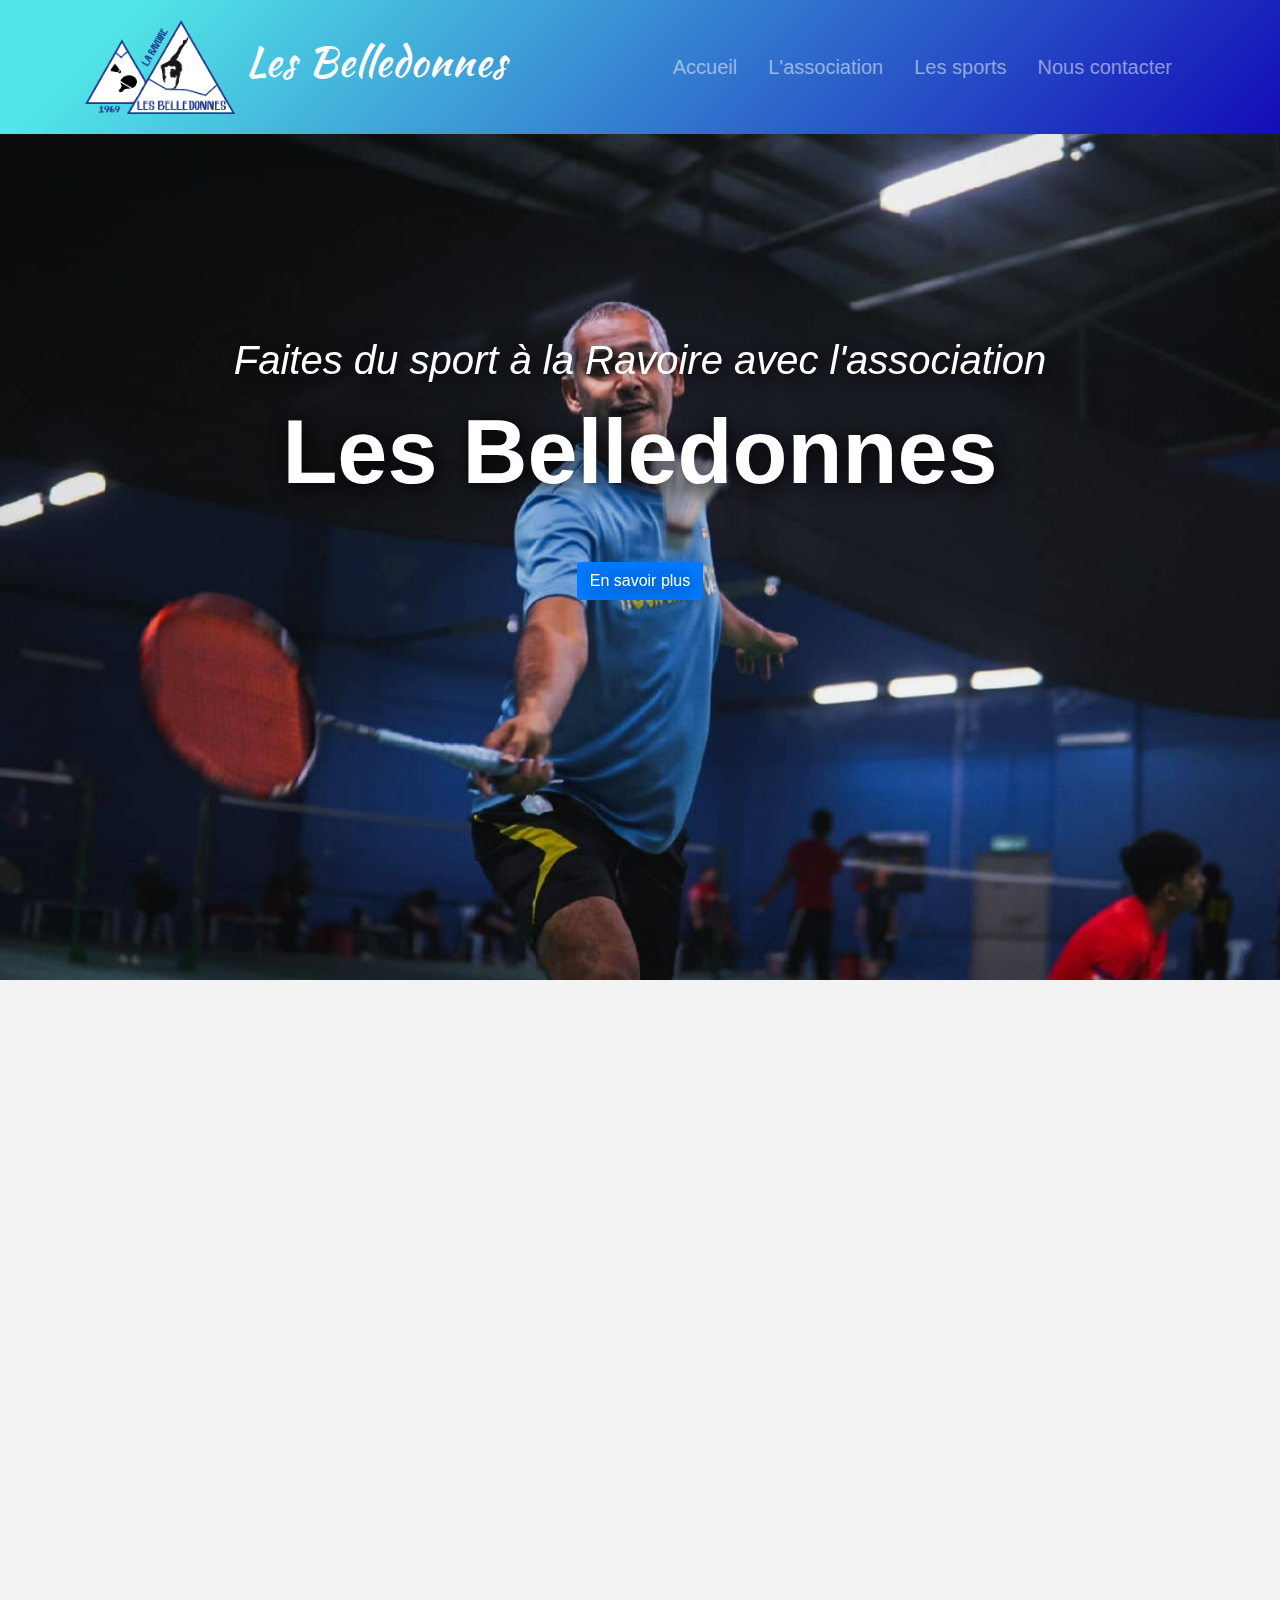
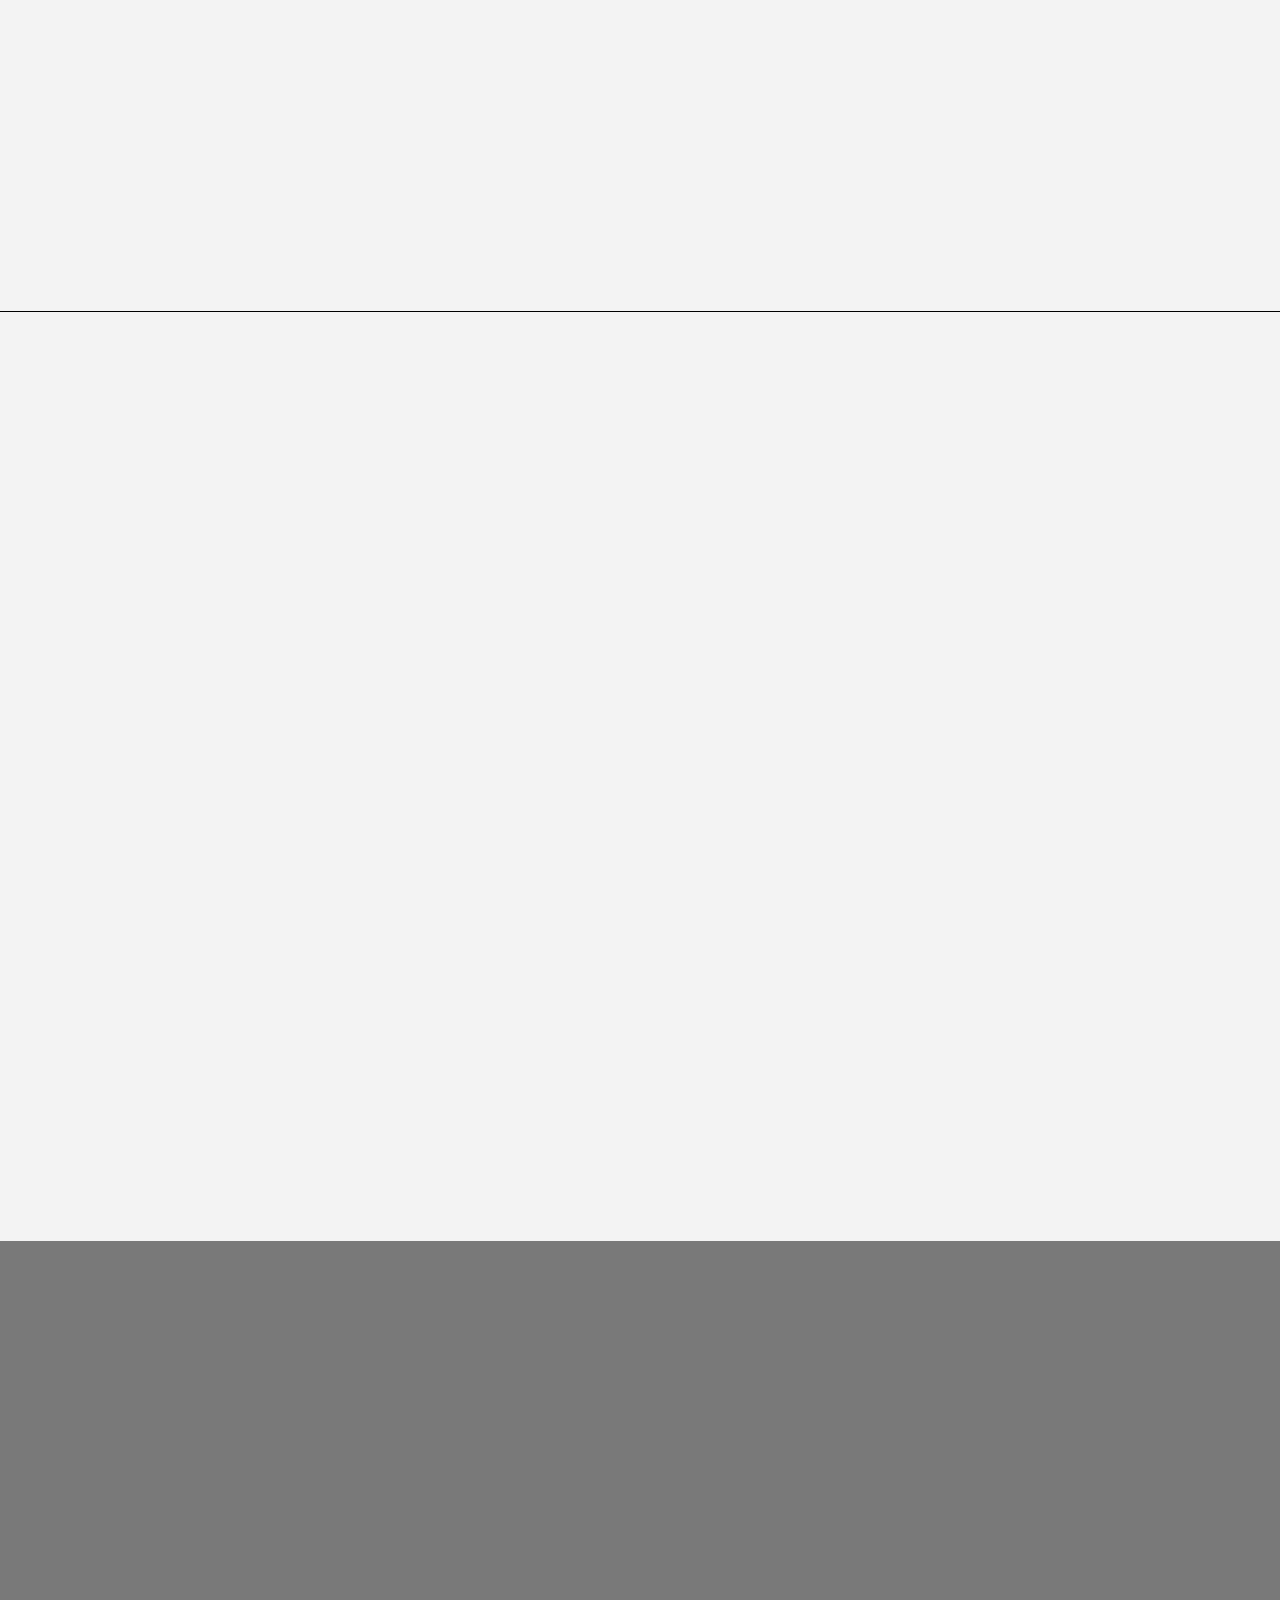
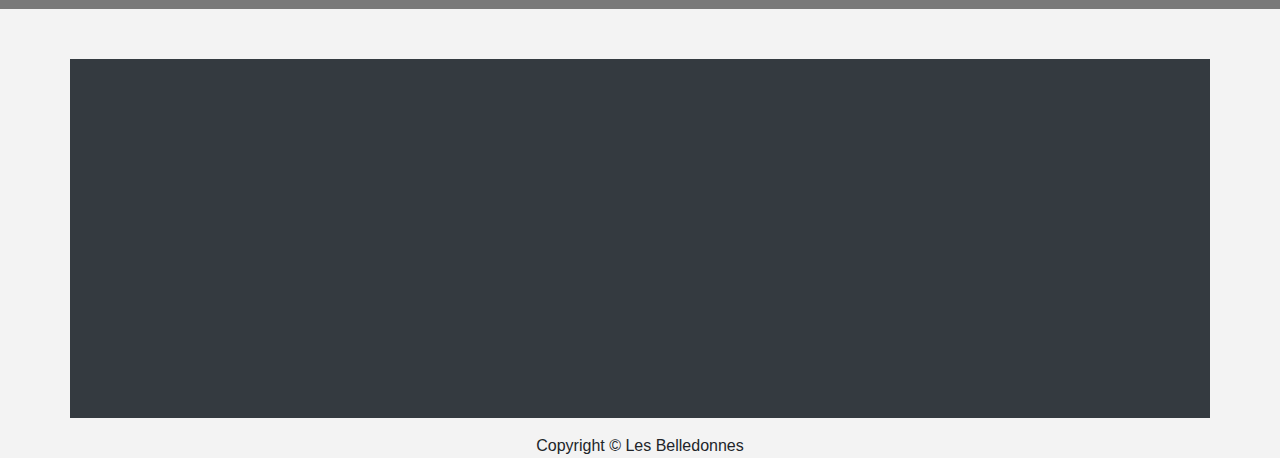
==== index.html @ 60be70e9 "fix youtube js" ====
<!DOCTYPE html>
<html lang="en">

<head>
    <meta charset="UTF-8">
    <meta name="viewport" content="width=device-width, initial-scale=1.0">
    <title>Association "Les Belledonnes"</title>
    <!-- fontawesome css -->
    <!-- <link rel="stylesheet" href="https://use.fontawesome.com/releases/v5.15.1/css/all.css"
        integrity="sha384-vp86vTRFVJgpjF9jiIGPEEqYqlDwgyBgEF109VFjmqGmIY/Y4HV4d3Gp2irVfcrp" crossorigin="anonymous"> -->
    <!-- bootstrap css -->
    <!-- <link rel="stylesheet" href="https://bootswatch.com/4/litera/bootstrap.min.css"> -->
    <!-- <link rel="stylesheet" href="https://cdn.jsdelivr.net/npm/bootstrap@4.5.3/dist/css/bootstrap.min.css"
        integrity="sha384-TX8t27EcRE3e/ihU7zmQxVncDAy5uIKz4rEkgIXeMed4M0jlfIDPvg6uqKI2xXr2" crossorigin="anonymous"> -->
    <!-- custom css -->
    <link rel="stylesheet" href="./css/bootstrap.min.purify.css">
    <link rel="stylesheet" href="./css/style-min.css">
    <!-- custom font -->
    <!-- <link rel="preconnect" href="https://fonts.gstatic.com">
    <link href="https://fonts.googleapis.com/css2?family=Montserrat:wght@200&display=swap" rel="stylesheet"> -->
    <link href="https://fonts.googleapis.com/css2?family=Kaushan+Script&display=swap" rel="stylesheet">


</head>

<body>
    <!-- navbar -->
    <nav class="navbar navbar-expand-md navbar-dark fixed-top stroke reveal" id="main-nav">
        <div class="container ">
            <a href="index.html#top" class="navbar-brand" id="logo">
                <img id="img-logo" src="./img/logo.png" alt="">
                Les Belledonnes</a>
            <button class="navbar-toggler" data-toggle="collapse" data-target="#collapsenavbar">
                <span class="navbar-toggler-icon"></span>
            </button>

            <div class="collapse navbar-collapse text-right" id="collapsenavbar">
                <ul class="navbar-nav ml-auto ">
                    <li class="nav-item reveal-1">
                        <a class="nav-link" href="#top">Accueil</a></li>
                    </li>
                    <li class="nav-item reveal-1">
                        <a class="nav-link" href="#section-association">L'association</a></li>
                    </li>
                    <li class="nav-item reveal-1">
                        <a class="nav-link" href="#section-sports">Les sports</a></li>
                    </li>
                    <li class="nav-item reveal-1">
                        <a class="nav-link" href="#section-contact">Nous contacter</a></li>
                    </li>
                </ul>
            </div>
        </div>
    </nav>

    <!-- intro -->
    <header class="text-center">
        <!-- https://stackoverflow.com/questions/23791186/how-to-make-the-text-on-bootstrap-carousel-stay-while-the-images-move -->
        <div class="overlay-carousel">
            <div class="header-intro text-white reveal">
                <div class="header-texte font-italic mx-4 reveal-2">Faites du sport à la Ravoire avec l'association
                </div>
                <h1 class="mt-2 reveal-3">Les Belledonnes</h1>
                <a href="#section-association" class="btn btn-primary mt-5 reveal-4">En savoir plus</a>
            </div>
        </div>
        <!-- https://mdbootstrap.com/docs/jquery/javascript/carousel/ -->
        <div id="carouselExampleIndicators" class="carousel slide carousel-fade lazy-load" data-ride="carousel">
            <div class="carousel-inner">
                <div class="carousel-item active">
                    <img class="imgfill" src="./img/car1.jpg" alt="First slide">
                </div>
                <div class="carousel-item">
                    <img class="imgfill" data-src="./img/car3.jpg" alt="Third slide">
                </div>
                <div class="carousel-item">
                    <img class="imgfill" data-src="./img/car6.jpg" alt="Third slide">
                </div>
                <div class="carousel-item">
                    <img class="imgfill" data-src="./img/car2.jpg" alt="Second slide">
                </div>
                <div class="carousel-item">
                    <img class="imgfill" data-src="./img/car4.jpg" alt="Third slide">
                </div>
                <div class="carousel-item">
                    <img class="imgfill" data-src="./img/car7.jpg" alt="Third slide">
                </div>
                <div class="carousel-item">
                    <img class="imgfill" data-src="./img/car5.jpg" alt="Third slide">
                </div>
            </div>
        </div>
    </header>

    <!-- l'association -->
    <section id="section-association">
        <br>
        <br>
        <div class="container">
            <div class="row reveal">
                <div class="col-md-6 align-self-center mb-4  reveal-1" id="txtLaptop">
                    <h3 class="mb-3">L'association...</h3>
                    <p>L'association "Les Belledonnes" vous permet de pratiquer une activité
                        sportive quelque soit
                        votre niveau et de progresser à votre rythme.
                        <br><br>Crée il y plus de 50 ans, elle regroupe plus de 160 adhérents de tous âges répartis dans
                        3 sports : gymnastique,
                        tennis de table et badminton.
                    </p>

                    <p>Notre but :</p>
                    <ul>
                        <li>Développer l'esprit associatif auprès des jeunes, les intégrer et les former</li>
                        <li>Faire se cotôyer les générations</li>
                        <li>Créer une dynamique au sein de l'association</li>
                    </ul>

                </div>

                <div class="col-md-6 reveal-2">
                    <iframe loading="lazy" width="100%" height="350" src=""
                        data-src="https://www.youtube.com/embed/aPX7HJ9zCd4"
                        frameborder="0"
                        allow="accelerometer; autoplay; clipboard-write; encrypted-media; gyroscope; picture-in-picture"
                        allowfullscreen></iframe>
                </div>
            </div>
            <div class="row v-center mt-4 reveal">
                <div class="col-md-6 reveal-3">
                    <iframe src=""
                        data-src="https://www.google.com/maps/embed?pb=!1m14!1m8!1m3!1d11175.876328024739!2d5.9685051!3d45.5509475!3m2!1i1024!2i768!4f13.1!3m3!1m2!1s0x0%3A0x1008e74a37a80c83!2sLyc%C3%A9e%20du%20Granier!5e0!3m2!1sfr!2sfr!4v1605601425749!5m2!1sfr!2sfr"
                        width="100%" height="350" frameborder="0" style="border:0;" allowfullscreen=""
                        aria-hidden="false" tabindex="0"></iframe>
                </div>
                <div class="col-md-6  mt-4 reveal-4">

                    <p>Rassemblés en un seul et unique lieu, tous les sports se déroulent au lycée
                        du Granier de la Ravoire.</p>

                    <a href="#section-sports" class="btn btn-outline-info">En savoir plus</a>
                </div>
            </div>
        </div>
    </section>

    <!-- les sports -->
    <section id="section-sports">
        <br>
        <br>
        <div class="container  reveal">
            <h2 class="text-center mb-3 reveal-1">Les sports</h2>
            <div class="row">

                <div class="col-md-4 text-center reveal-1">

                    <img class="img-sport" loading="lazy" src="./img/gym.png" alt="gymnastique artistique">
                    <h4 class="my-4">Gymnastique</h4>
                    <p>Accessible de 5 à 18 ans</p>
                    <p>L'association offre la possibilité aux enfants et aux ados de pratiquer la
                        gymnastique féminine aux agrès, en loisirs ou en compétition.
                    </p>
                    <p>Organisées par niveau, les séances d'entrainements se font les lundi, mardi et jeudi de 17h30 à
                        20h.
                    </p>
                </div>
                <div class="col-md-4 text-center ico-sport reveal-2">
                    <img class="img-sport" loading="lazy" src="./img/ping.png" alt="raquette de ping-pong">
                    <h4 class="my-4">Tennis de table</h4>

                    <p> Ouvert à tous à partir de 7 ans.</p>
                    <p>
                        Les séances se font les lundi et vendredi de 18h à 21h en jeux libre et le mercredi avec
                        entrainement de 18h30h à 20h par notre coach Jean-Paul.</p>

                    <p>
                        Des rencontres amicales entre club loisirs de Savoie auront régulierement lieu au cours de
                        la saison, le jeudi soir.</p>

                </div>
                <div class="col-md-4 text-center ico-sport reveal-3">
                    <img class="img-sport" loading="lazy" src="./img/bad.png" alt="raquette et volant de badminton">
                    <h4 class="my-4">Badminton</h4>
                    <p>Le badminton est ouvert à partir de 16 ans.</p>
                    <p>
                        Les séances ont lieu le mardi soir de 19h30 à 22h30 et/ou le mercredi soir 20h30 à 22 h 30
                        en jeu libre.</p>
                </div>
            </div>
            <div class="row reveal-4">
                <div class="col mt-4">
                    <hr>
                    <h3 class="mb-3">Tarifs</h3>
                    <p>70&euro; par adulte (16 ans révolus au 31 décembre de la saison en cours)<br>Réduction de 20 €
                        par adulte avec un enfant inscrit au club</p>
                    <p>50&euro; par enfant (moins de 16 ans au 31 décembre de la saison en cours)
                    </p>
                    <a href="#section-contact" class="btn btn-outline-info mt-2">Je veux m'inscrire...</a>
                </div>
            </div>
        </div>
    </section>


    <!-- call to action -->
    <section id="section-contact" class="lazy-background">
        <div class="layer-separation   reveal">
            <br><br>
            <div class="container text-center reveal-1">
                <h2>Êtes-vous prêt ?</h2>
                <p>Envie de venir jetez un coup d'oeil, d'essayer un de nos sports, ou de le faire essayer à vos enfants
                    ?</p>
                <p>Ou peut-être envie de vous investir dans une association badass ?</p>
                <p>Sautez le pas et rejoignez-nous...</p>
                <p>On est sympa, on est ouvert, on se prend surtout pas la tête, <br> et on vous acceptera comme vous
                    êtes !</p>
            </div>
        </div>
    </section>


    <section id="section-contact2">
        <div class="container form-group text-center bg-dark text-white py-4 px-1 reveal">
            <h2 class="reveal-1">Contactez nous !</h2>
            <p class="mx-5 reveal-2">Si vous souhaitez nous poser des qestions pour avoir de plus amples renseignements,
                n'hésitez pas à nous contacter en utilisant le formulaire ci-dessous, nous vous répondrons dès que
                possible...</p>
            <form action="https://formspree.io/f/xeqpzlnk" method="POST">
                <div class="container reveal-3">
                    <div class="d-flex justify-content-center bd-highlight">
                        <div class="p-2 bd-highlight"><input type="text" placeholder="nom et prénom"
                                name="nomprenomcontact" required="required" class="form-control mb-2 mr-2"></div>
                        <div class="p-2 bd-highlight"><input type="email" placeholder="email" name="emailcontact"
                                required="required" class="form-control mb-2 mr-2"></div>
                    </div>
                    <div class="d-flex justify-content-center bd-highlight">
                        <div class="p-2 bd-highlight textcomment"><textarea type="text-area" placeholder="votre message"
                                name="messagecontact" required="required" class="form-control mb-2 mr-2"></textarea>
                        </div>
                        <input type="hidden" name="_language" value="fr" />
                    </div>
                    <button class="btn btn-primary" type="submit" value="Send">Envoyer</button>
            </form>
        </div>
    </section>

    <!--  footer -->
    <footer id="main-footer" class="text-center">
        <div class="container">

            <p>Copyright &copy;
                <span id="year"></span> Les Belledonnes
            </p>
        </div>
        </div>
    </footer>

    <!-- script bootstrap -->
    <script src="https://code.jquery.com/jquery-3.5.1.slim.min.js"
        integrity="sha384-DfXdz2htPH0lsSSs5nCTpuj/zy4C+OGpamoFVy38MVBnE+IbbVYUew+OrCXaRkfj"
        crossorigin="anonymous"></script>
    <script src="https://cdn.jsdelivr.net/npm/bootstrap@4.5.3/dist/js/bootstrap.min.js"
        integrity="sha384-w1Q4orYjBQndcko6MimVbzY0tgp4pWB4lZ7lr30WKz0vr/aWKhXdBNmNb5D92v7s"
        crossorigin="anonymous"></script>

    <script type="text/javascript" src="./js/app-min.js"></script>

    <script>
        // $(function () {
        //     $('.carousel.lazy-load').bind('slide.bs.carousel', function (e) {
        //         var image = $(e.relatedTarget).find('img[data-src]');
        //         image.attr('src', image.data('src'));
        //         image.removeAttr('data-src');
        //     });
        // });

        //https://stackoverflow.com/questions/36081559/lazy-load-bootstrap-carousel-without-changing-img-src-attribute
        //https://coderwall.com/p/6qaeya/lazy-carousel-in-bootstrap
        //https://stackoverflow.com/questions/12697216/bootstrap-carousel-lazy-load
        $(function () {
            return $(".carousel.lazy-load").on("slide.bs.carousel", function (ev) {
                var lazy;
                lazy = $(ev.relatedTarget).find("img[data-src]");
                lazy.attr("src", lazy.data('src'));
                lazy.removeAttr("data-src");
            });
        });


        document.addEventListener("DOMContentLoaded", function () {
            var lazyBackgrounds = [].slice.call(document.querySelectorAll(".lazy-background"));

            if ("IntersectionObserver" in window) {
                let lazyBackgroundObserver = new IntersectionObserver(function (entries, observer) {
                    entries.forEach(function (entry) {
                        if (entry.isIntersecting) {
                            entry.target.classList.add("visible");
                            lazyBackgroundObserver.unobserve(entry.target);
                        }
                    });
                });

                lazyBackgrounds.forEach(function (lazyBackground) {
                    lazyBackgroundObserver.observe(lazyBackground);
                });
            }
        });


    </script>
    <!-- <script type="text/javascript" src="./js/lazysizes-min.js"></script> -->
</body>

</html>
---- css/style-min.css ----
html{scroll-behavior:smooth}#main-footer{padding:0}body{margin:0;padding:0;background-color:rgb(243,243,243);height:100vh;padding-top:80px}h1{font-size:90px;font-family:sans-serif;font-weight:700}section{padding-top:50px;padding-bottom:90px}.textcomment{width:500px;height:100px}.reveal [class*="reveal-"]{opacity:0;transform:translateY(30px)}.reveal-visible [class*="reveal-"]{opacity:1;transform:translateY(0);transition:1s cubic-bezier(.5,0,0,1)}.reveal-visible .reveal-1{transition-delay:.2s}.reveal-visible .reveal-2{transition-delay:.3s}.reveal-visible .reveal-3{transition-delay:.4s}.reveal-visible .reveal-4{transition-delay:.5s}.imgfill{display:block;width:100%;height:100vh;object-fit:cover}.overlay-carousel{color:#fff;position:absolute;z-index:12;top:20%;left:0;width:100%;text-align:center}.carousel img{height:100vh}#img-logo{width:150px;border-image-width:auto;transition:.6s}.ml-auto .dropdown-menu{right:090px!important}.nav-link{font-size:20px;margin-right:15px}#main-nav #logo{transition:.6s;font-size:40px}.navbar{transition:.6s;padding:15px;background-image:linear-gradient(135deg,#52e5e7 10%,#130cb7 100%)}.navbar-brand{font-size:25px;font-family:"Kaushan Script";letter-spacing:1px}.header-intro{padding-top:150px;padding-bottom:200px;text-shadow:3px 3px 20px black}.header-texte{font-size:40px}.v-center{display:flex;align-items:center}.img-sport{width:80px;border-image-width:auto}#section-sports{border-top:1px solid black}.ico-sport{margin-top:34px}.lazy-background{background-image:url("../img/banniere_placeholder.jpg")}.lazy-background.visible{background-image:url("../img/banniere.jpg")}#section-contact{background-size:cover;background-attachment:fixed;background-repeat:no-repeat;background-position:center;padding:0}.layer-separation{padding:40px;background-color:rgba(0,0,0,.5);color:white;text-shadow:2px 2px 4px black}.layer-separation p{font-weight:500}.layer-separation h2{font-size:40px;font-weight:600}#section-contact2{padding-top:50px;padding-bottom:0}.conteneur0000{position:relative}.conteneur0000 iframe{top:0;left:0;width:100%;box-sizing:content-box;display:block;float:none;line-height:normal;position:static;z-index:auto}nav.stroke ul li a,nav.fill ul li a{position:relative}nav.stroke ul li a:after,nav.fill ul li a:after{position:absolute;bottom:0;left:0;right:0;margin:auto;width:0%;content:".";color:transparent;background:white;height:1px}nav.stroke ul li a:hover:after{width:100%}nav.fill ul li a{transition:all 2s}nav.fill ul li a:after{text-align:left;content:".";margin:0;opacity:0}nav.fill ul li a:hover{color:#fff;z-index:1}nav.fill ul li a:hover:after{z-index:-10;animation:fill 1s forwards;-webkit-animation:fill 1s forwards;-moz-animation:fill 1s forwards;opacity:1}nav ul li a,nav ul li a:after,nav ul li a:before{transition:all .5s}@media screen and (max-width:768px){h1{font-size:60px}}@media screen and (max-width:500px){h1{font-size:39px}.header-texte{font-size:29px}#img-logo{width:100px;border-image-width:auto;transition:.6s}#main-nav #logo{transition:.6s;font-size:30px}}
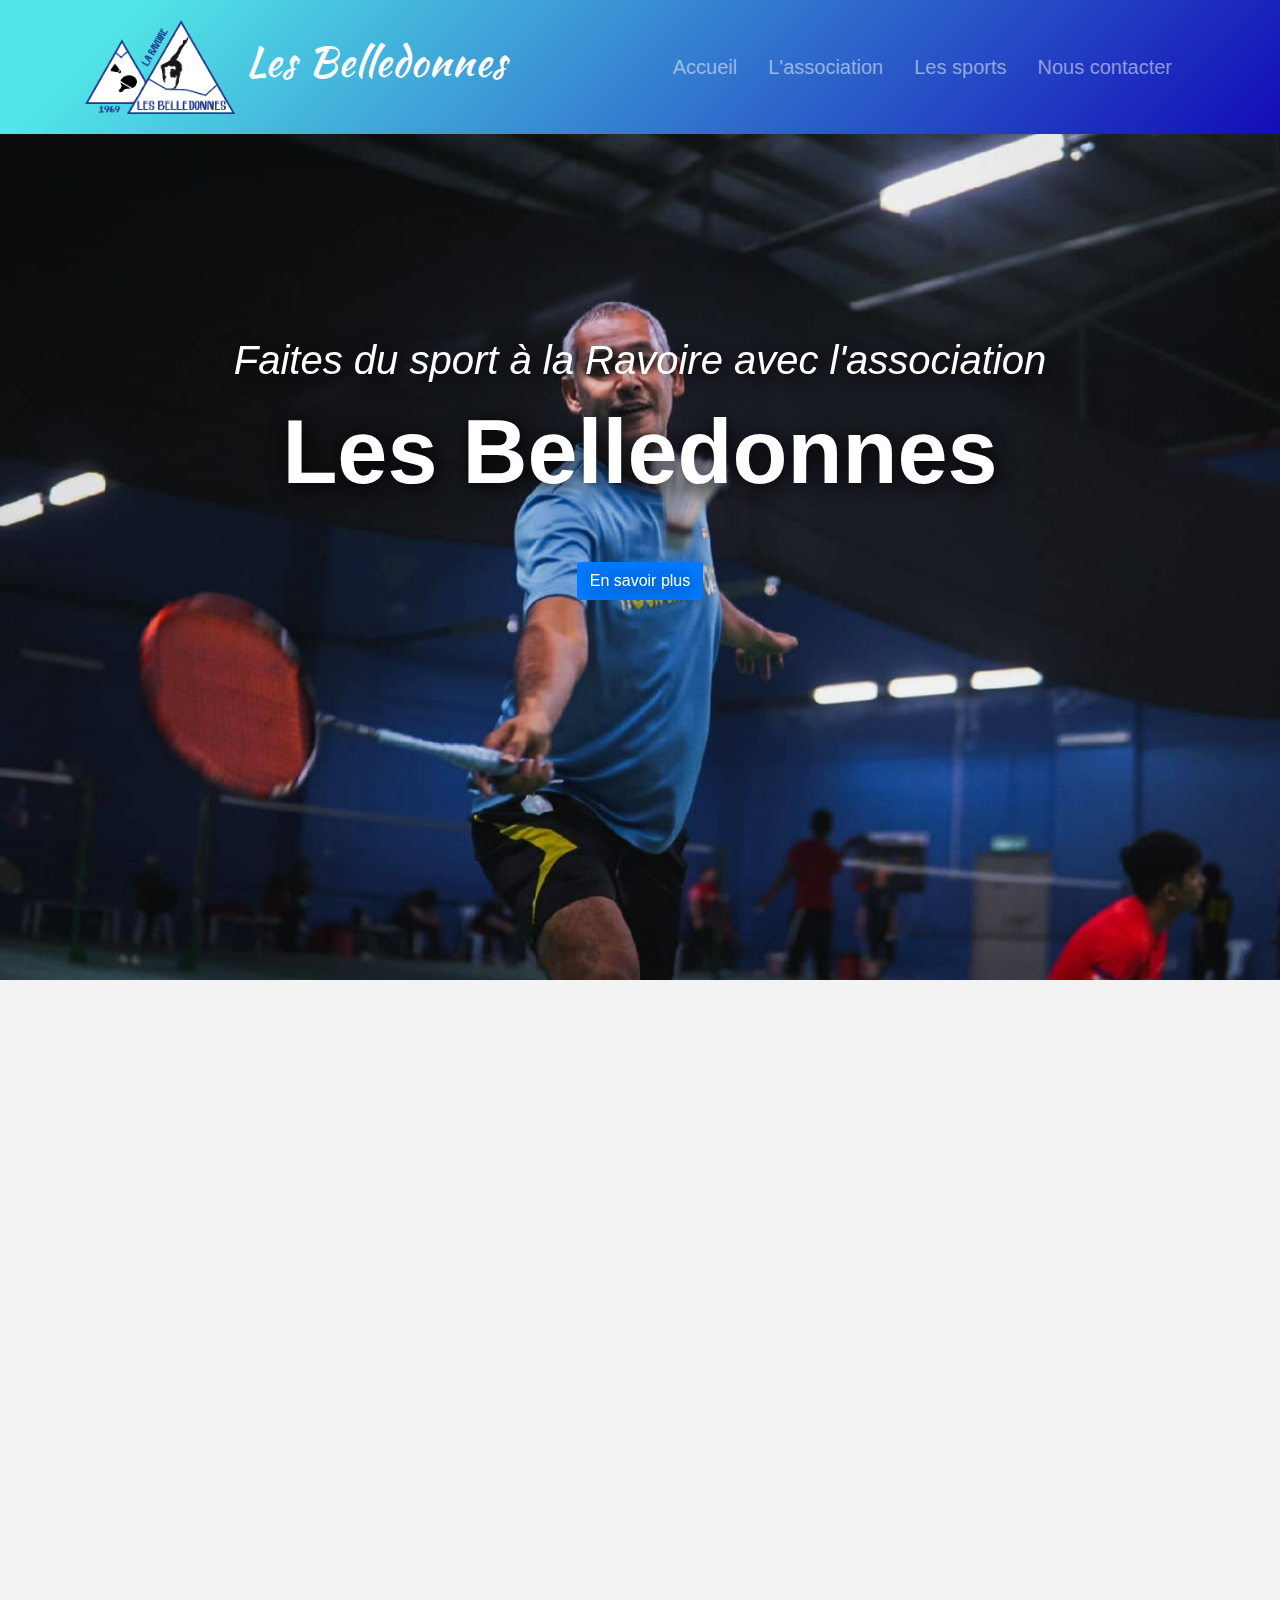
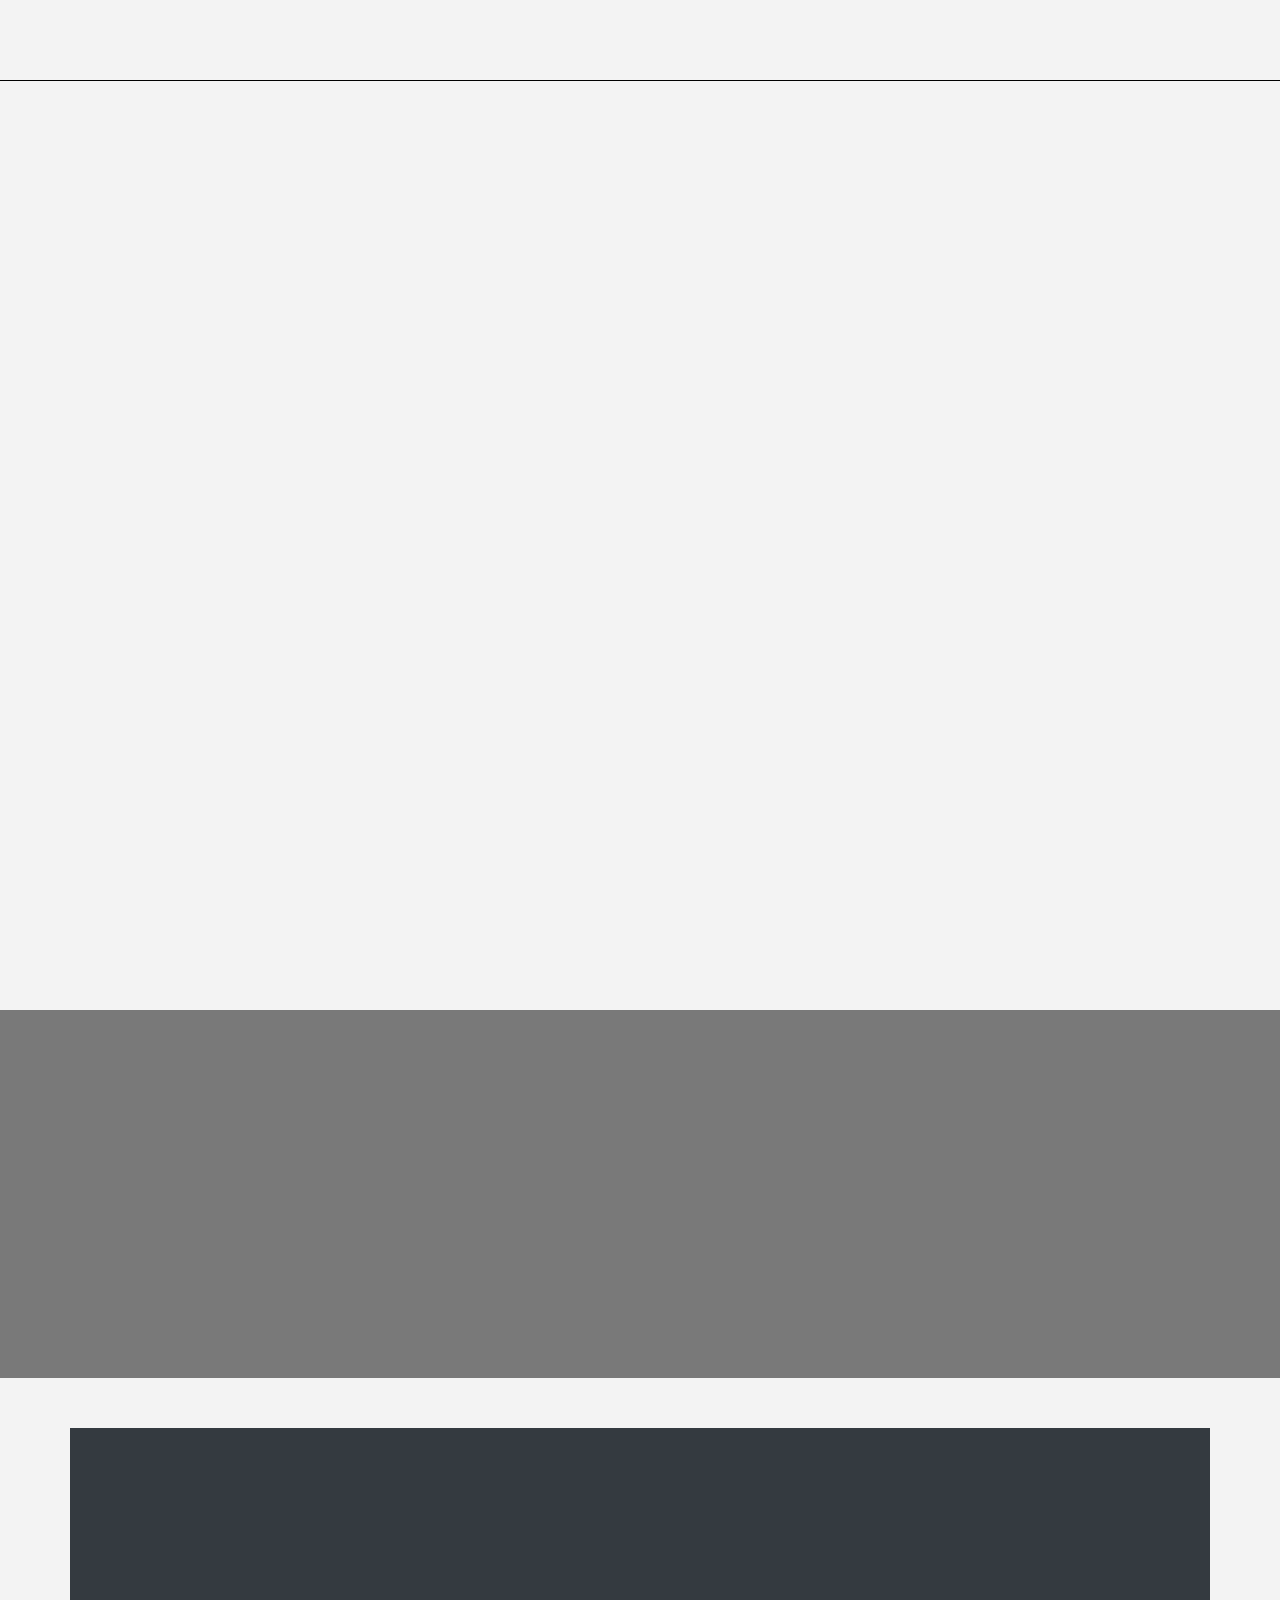
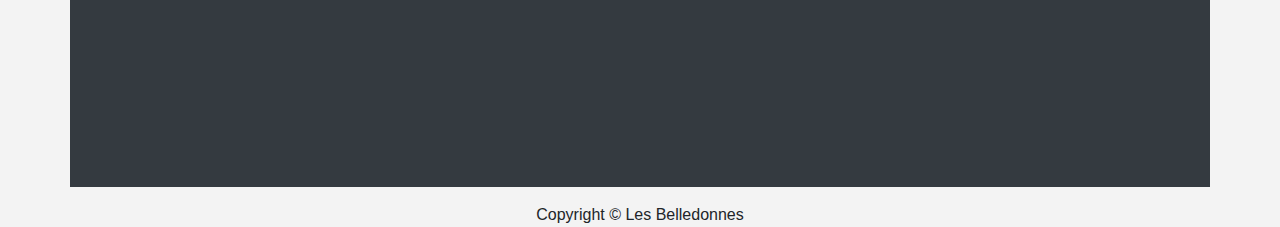
==== commit 7bda3050: "fix youtube js" ====
--- a/index.html
+++ b/index.html
@@ -118,19 +118,12 @@
                 </div>
 
                 <div class="col-md-6 reveal-2">
-                    <iframe loading="lazy" width="100%" height="350" src=""
-                        data-src="https://www.youtube.com/embed/aPX7HJ9zCd4"
-                        frameborder="0"
-                        allow="accelerometer; autoplay; clipboard-write; encrypted-media; gyroscope; picture-in-picture"
-                        allowfullscreen></iframe>
+      
                 </div>
             </div>
             <div class="row v-center mt-4 reveal">
                 <div class="col-md-6 reveal-3">
-                    <iframe src=""
-                        data-src="https://www.google.com/maps/embed?pb=!1m14!1m8!1m3!1d11175.876328024739!2d5.9685051!3d45.5509475!3m2!1i1024!2i768!4f13.1!3m3!1m2!1s0x0%3A0x1008e74a37a80c83!2sLyc%C3%A9e%20du%20Granier!5e0!3m2!1sfr!2sfr!4v1605601425749!5m2!1sfr!2sfr"
-                        width="100%" height="350" frameborder="0" style="border:0;" allowfullscreen=""
-                        aria-hidden="false" tabindex="0"></iframe>
+          
                 </div>
                 <div class="col-md-6  mt-4 reveal-4">
 
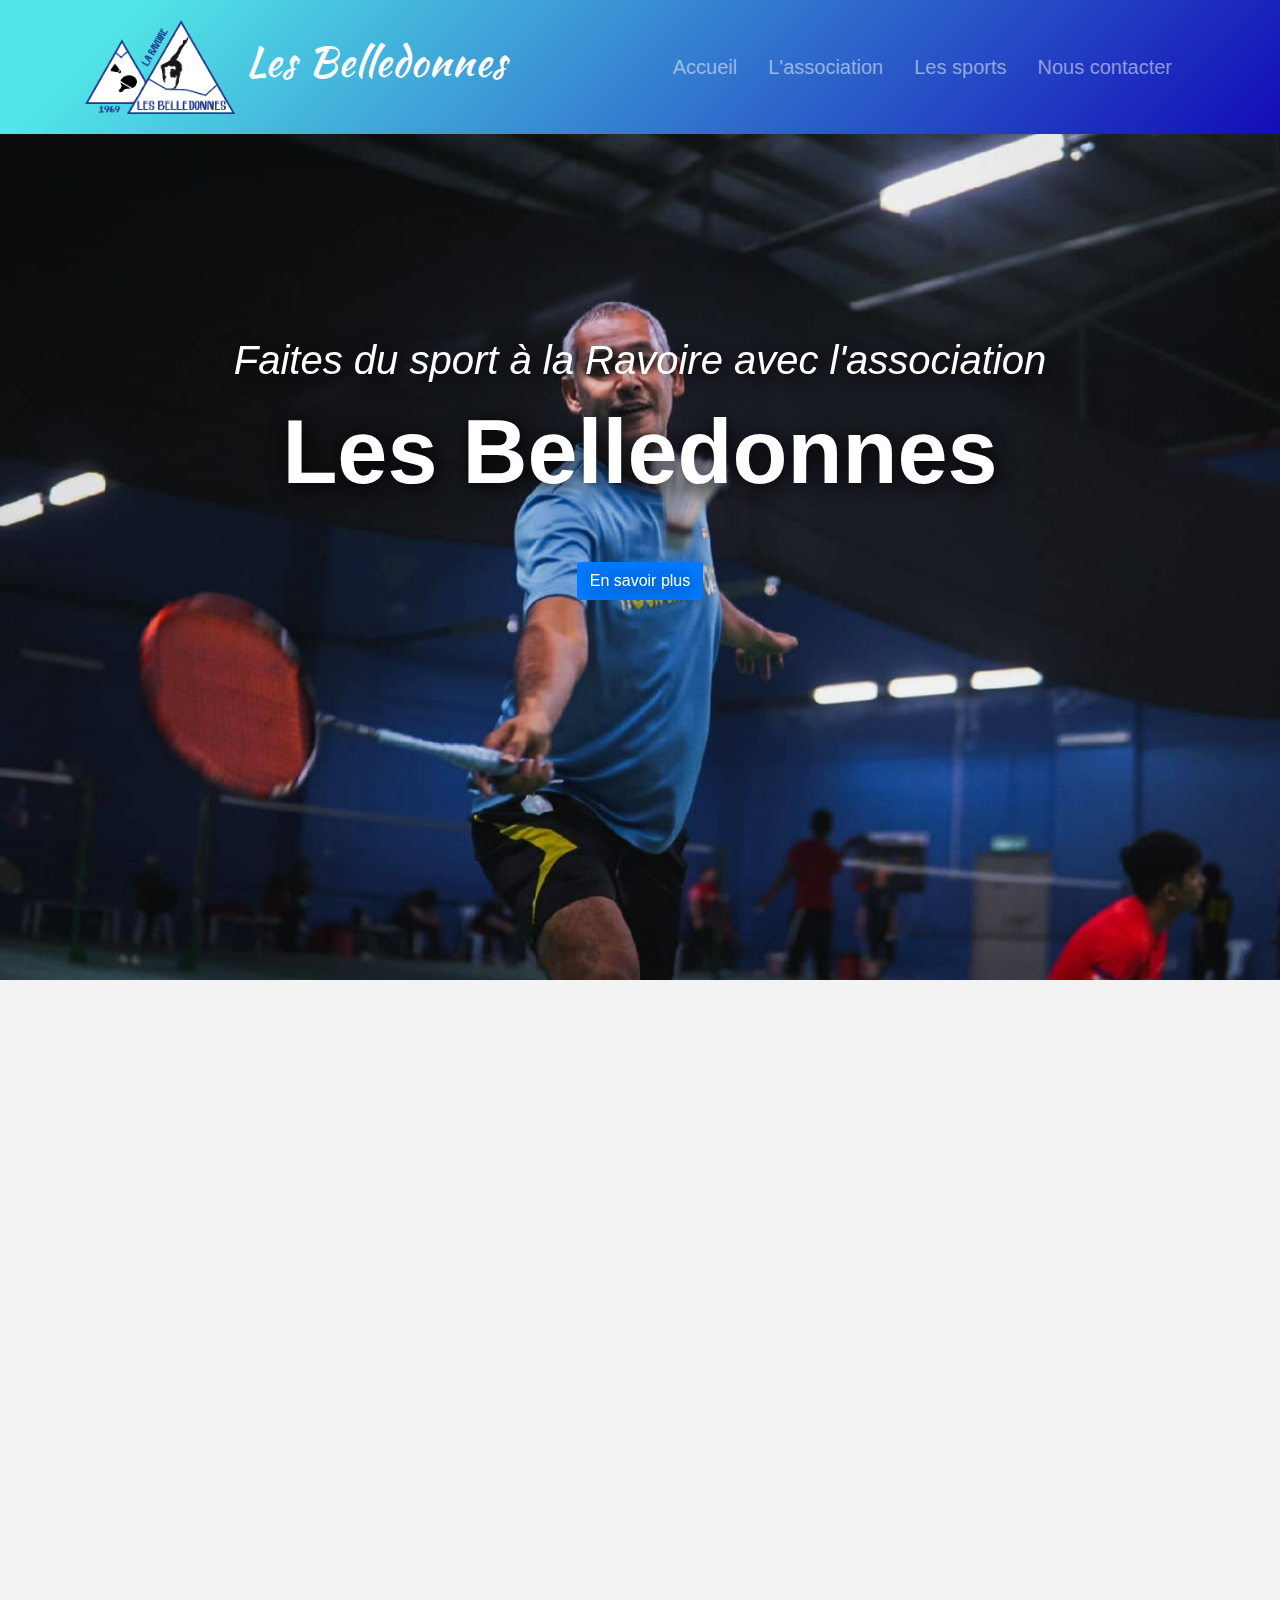
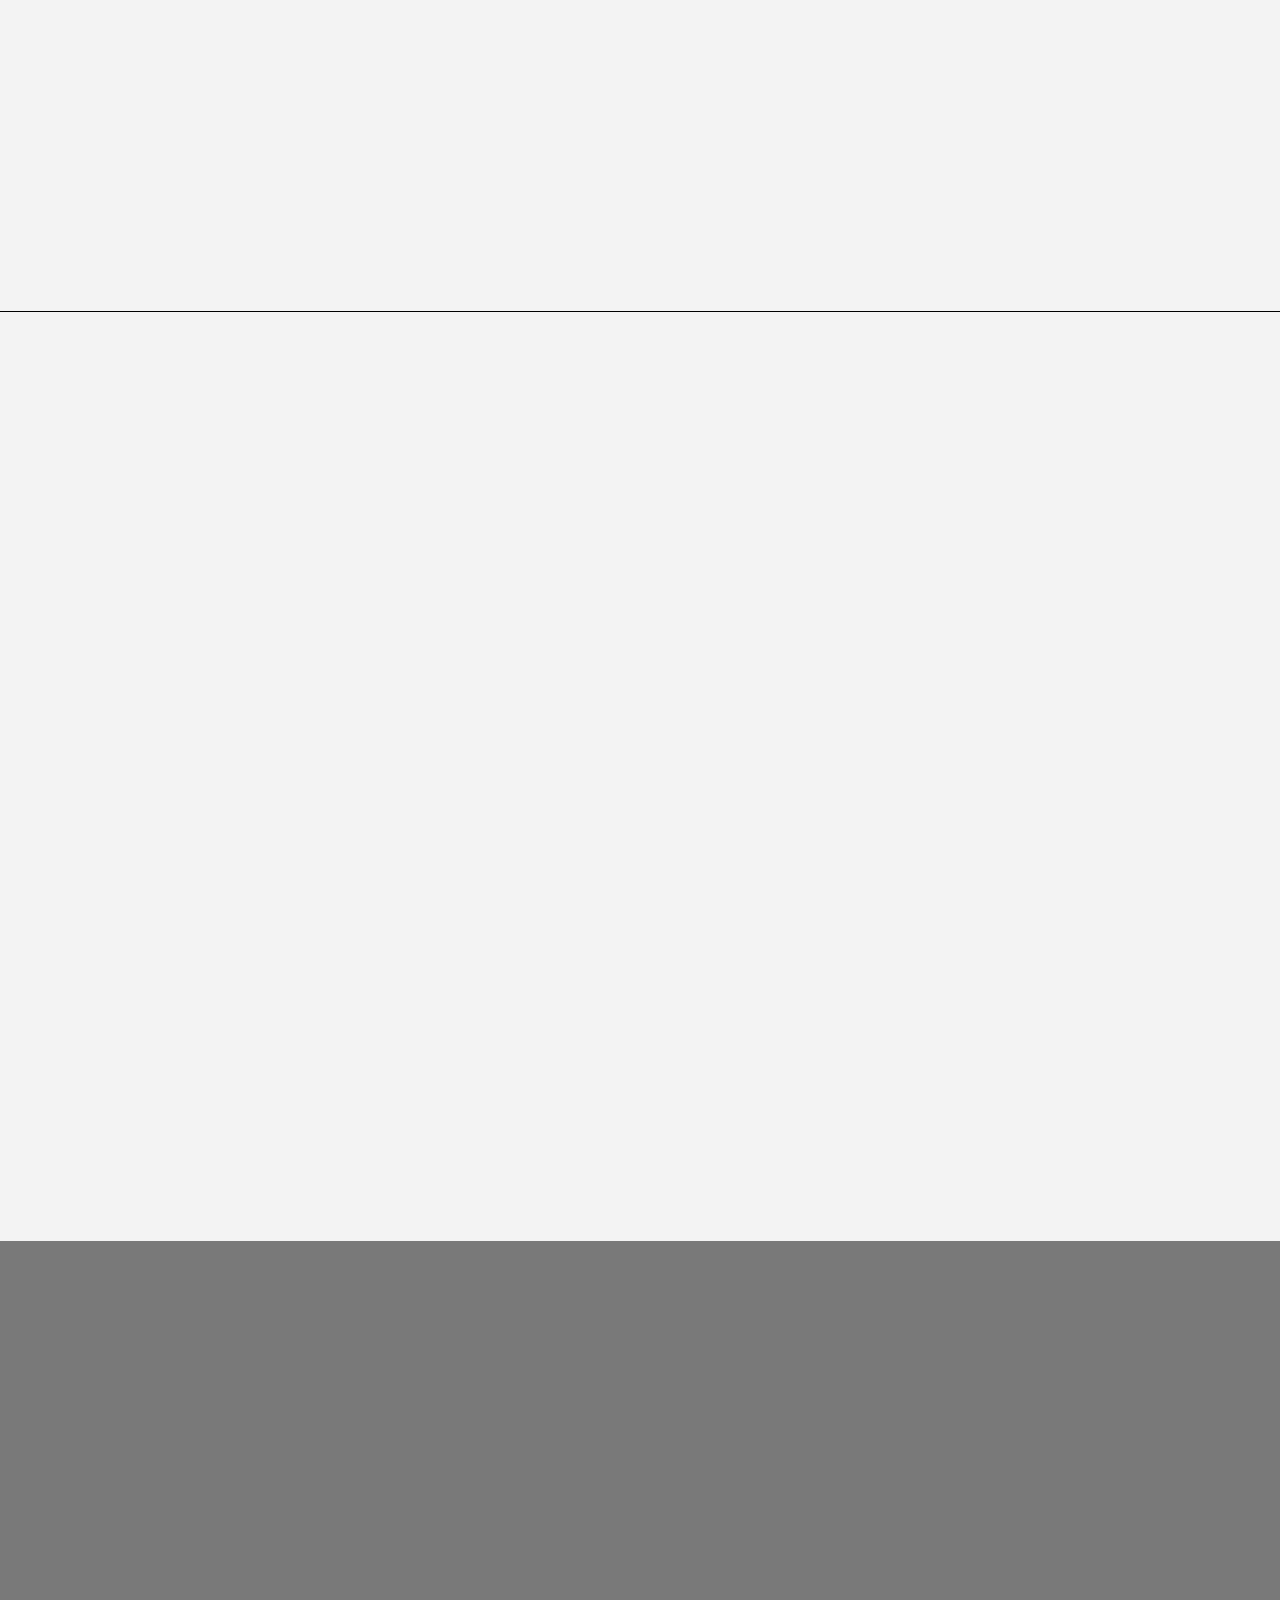
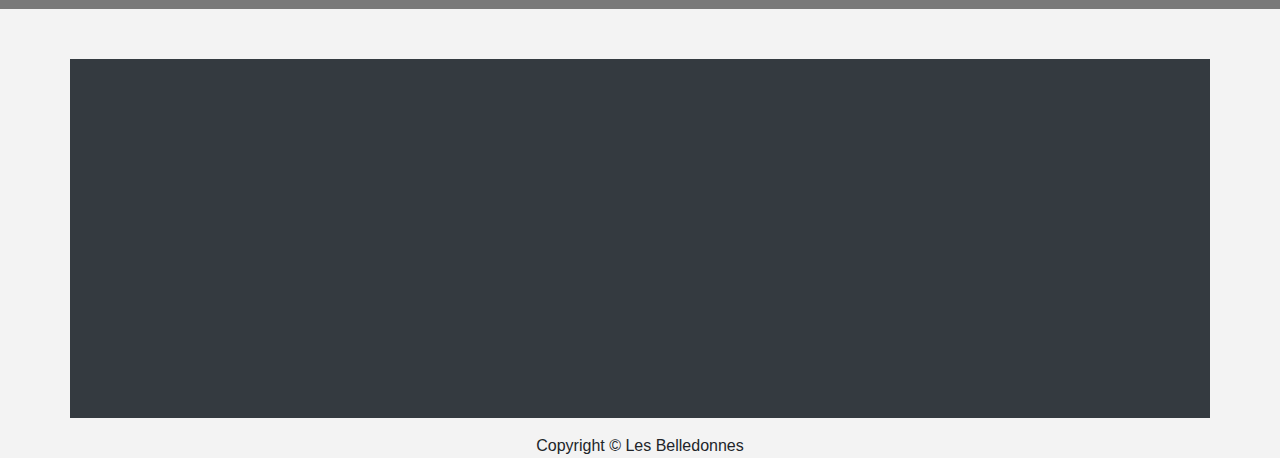
==== commit 1bf29008: "fix youtube js" ====
--- a/index.html
+++ b/index.html
@@ -118,12 +118,19 @@
                 </div>
 
                 <div class="col-md-6 reveal-2">
-      
+                    <iframe loading="lazy" width="100%" height="350" src=""
+                        data-src="https://www.youtube.com/embed/aPX7HJ9zCd4"
+                        frameborder="0"
+                        allow="accelerometer; autoplay; clipboard-write; encrypted-media; gyroscope; picture-in-picture"
+                        allowfullscreen></iframe>
                 </div>
             </div>
             <div class="row v-center mt-4 reveal">
                 <div class="col-md-6 reveal-3">
-          
+                    <iframe src=""
+                        data-src="https://www.google.com/maps/embed?pb=!1m14!1m8!1m3!1d11175.876328024739!2d5.9685051!3d45.5509475!3m2!1i1024!2i768!4f13.1!3m3!1m2!1s0x0%3A0x1008e74a37a80c83!2sLyc%C3%A9e%20du%20Granier!5e0!3m2!1sfr!2sfr!4v1605601425749!5m2!1sfr!2sfr"
+                        width="100%" height="350" frameborder="0" style="border:0;" allowfullscreen=""
+                        aria-hidden="false" tabindex="0"></iframe>
                 </div>
                 <div class="col-md-6  mt-4 reveal-4">
 
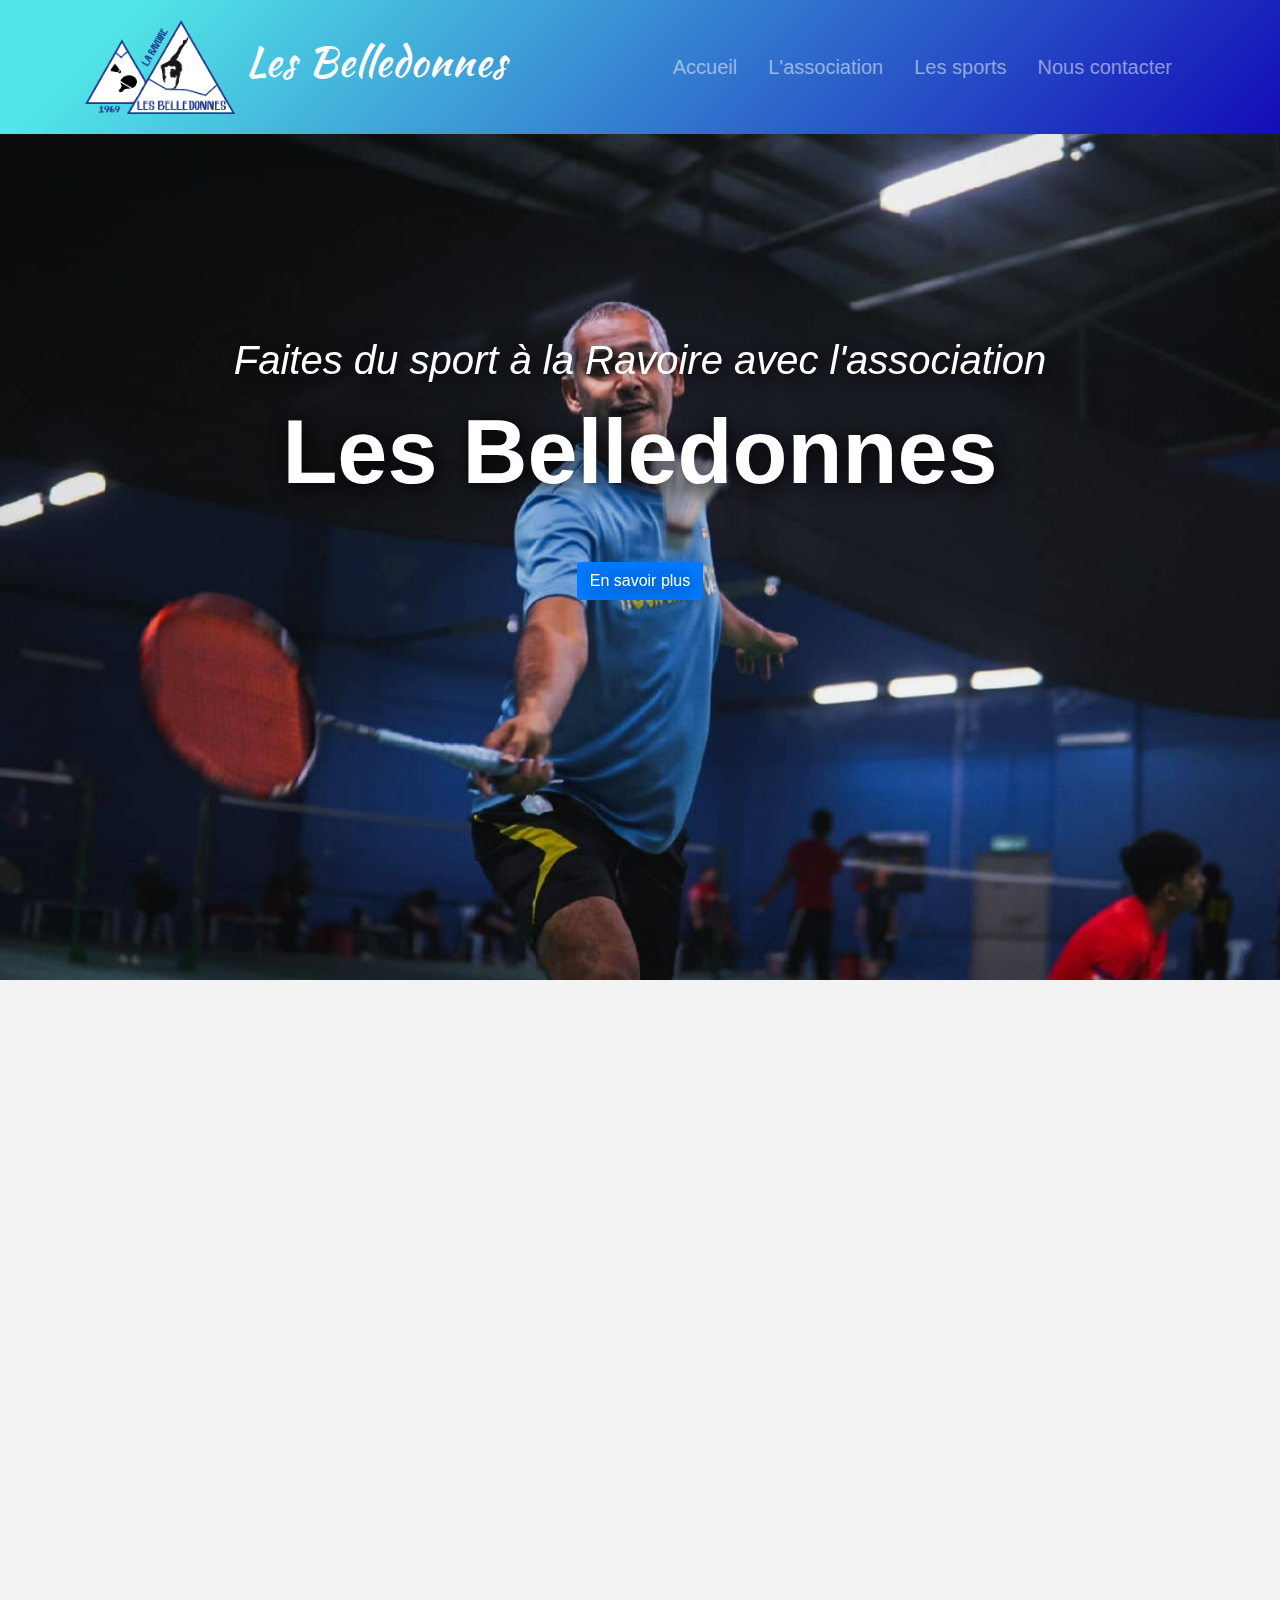
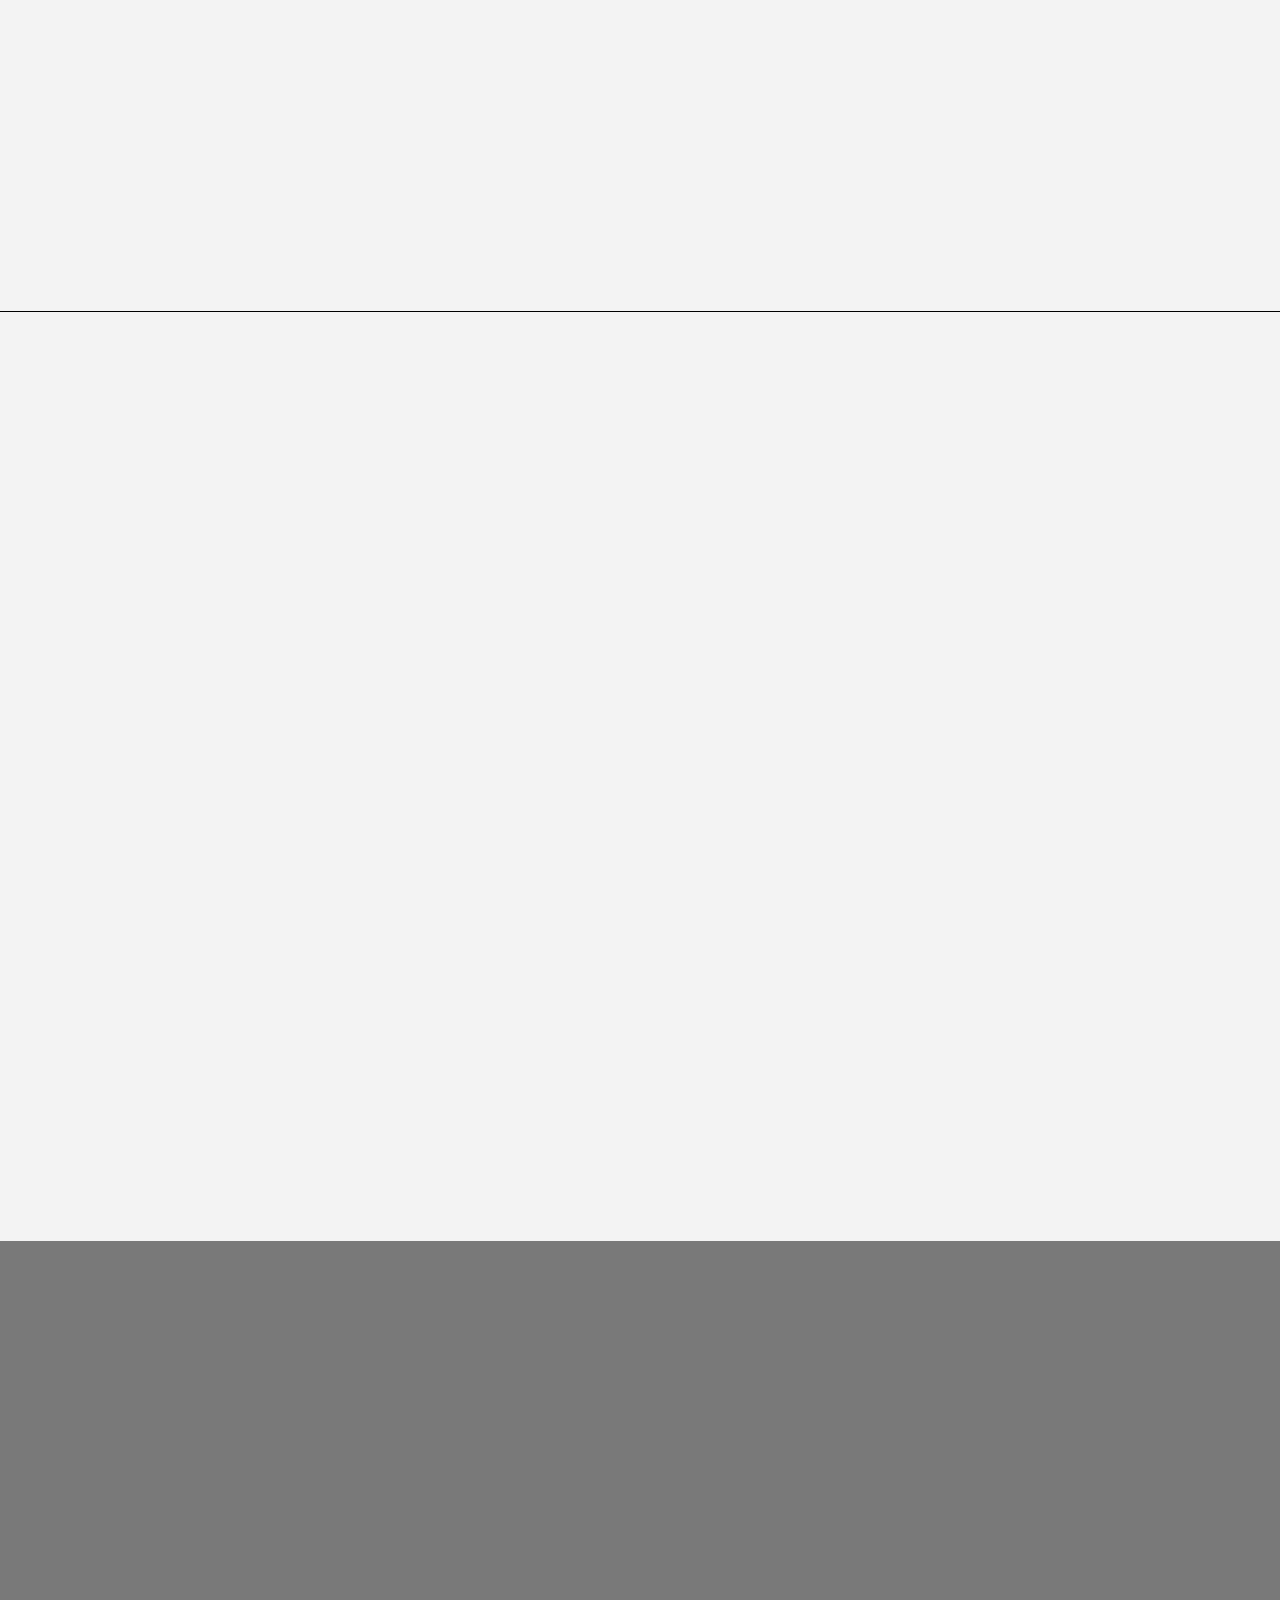
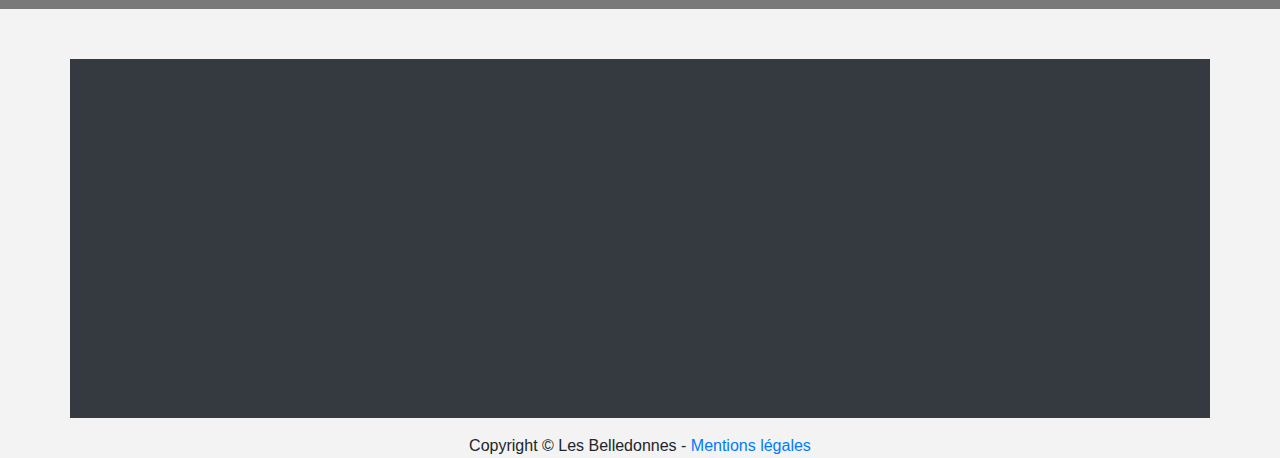
==== commit cb945e42: "ajout mentions légales" ====
--- a/index.html
+++ b/index.html
@@ -1,6 +1,4 @@
 <!DOCTYPE html>
-<html lang="en">
-
 <head>
     <meta charset="UTF-8">
     <meta name="viewport" content="width=device-width, initial-scale=1.0">
@@ -103,7 +101,7 @@
                     <p>L'association "Les Belledonnes" vous permet de pratiquer une activité
                         sportive quelque soit
                         votre niveau et de progresser à votre rythme.
-                        <br><br>Crée il y plus de 50 ans, elle regroupe plus de 160 adhérents de tous âges répartis dans
+                        <br><br>Créée il y plus de 50 ans, elle regroupe plus de 160 adhérents de tous âges répartis dans
                         3 sports : gymnastique,
                         tennis de table et badminton.
                     </p>
@@ -159,7 +157,7 @@
                     <p>L'association offre la possibilité aux enfants et aux ados de pratiquer la
                         gymnastique féminine aux agrès, en loisirs ou en compétition.
                     </p>
-                    <p>Organisées par niveau, les séances d'entrainements se font les lundi, mardi et jeudi de 17h30 à
+                    <p>Organisées par niveaux, les séances d'entrainements se font les lundi, mardi et jeudi de 17h30 à
                         20h.
                     </p>
                 </div>
@@ -173,7 +171,7 @@
                         entrainement de 18h30h à 20h par notre coach Jean-Paul.</p>
 
                     <p>
-                        Des rencontres amicales entre club loisirs de Savoie auront régulierement lieu au cours de
+                        Des rencontres amicales entre clubs loisirs de Savoie auront régulierement lieu au cours de
                         la saison, le jeudi soir.</p>
 
                 </div>
@@ -189,7 +187,7 @@
             <div class="row reveal-4">
                 <div class="col mt-4">
                     <hr>
-                    <h3 class="mb-3">Tarifs</h3>
+                    <h3 class="mb-3">Adhésion</h3>
                     <p>70&euro; par adulte (16 ans révolus au 31 décembre de la saison en cours)<br>Réduction de 20 €
                         par adulte avec un enfant inscrit au club</p>
                     <p>50&euro; par enfant (moins de 16 ans au 31 décembre de la saison en cours)
@@ -207,11 +205,11 @@
             <br><br>
             <div class="container text-center reveal-1">
                 <h2>Êtes-vous prêt ?</h2>
-                <p>Envie de venir jetez un coup d'oeil, d'essayer un de nos sports, ou de le faire essayer à vos enfants
+                <p>Envie de venir jeter un coup d'oeil, d'essayer un de nos sports, ou de le faire essayer à vos enfants
                     ?</p>
                 <p>Ou peut-être envie de vous investir dans une association badass ?</p>
                 <p>Sautez le pas et rejoignez-nous...</p>
-                <p>On est sympa, on est ouvert, on se prend surtout pas la tête, <br> et on vous acceptera comme vous
+                <p>On est sympa, on est ouvert, on ne se prend surtout pas la tête, <br> et on vous acceptera comme vous
                     êtes !</p>
             </div>
         </div>
@@ -221,7 +219,7 @@
     <section id="section-contact2">
         <div class="container form-group text-center bg-dark text-white py-4 px-1 reveal">
             <h2 class="reveal-1">Contactez nous !</h2>
-            <p class="mx-5 reveal-2">Si vous souhaitez nous poser des qestions pour avoir de plus amples renseignements,
+            <p class="mx-5 reveal-2">Si vous souhaitez nous poser des questions pour avoir de plus amples renseignements,
                 n'hésitez pas à nous contacter en utilisant le formulaire ci-dessous, nous vous répondrons dès que
                 possible...</p>
             <form action="https://formspree.io/f/xeqpzlnk" method="POST">
@@ -248,7 +246,8 @@
         <div class="container">
 
             <p>Copyright &copy;
-                <span id="year"></span> Les Belledonnes
+                <span id="year"></span> Les Belledonnes - 
+                <a href="mentionslegales.html">Mentions légales</a>
             </p>
         </div>
         </div>
@@ -304,7 +303,16 @@
                 });
             }
         });
-
+        // https://scottdeluzio.com/defer-parsing-javascript-youtube-videos/
+        function init() {
+            var vidDefer = document.getElementsByTagName('iframe');
+            for (var i = 0; i < vidDefer.length; i++) {
+                if (vidDefer[i].getAttribute('data-src')) {
+                    vidDefer[i].setAttribute('src', vidDefer[i].getAttribute('data-src'));
+                }
+            }
+        }
+        window.onload = init;
 
     </script>
     <!-- <script type="text/javascript" src="./js/lazysizes-min.js"></script> -->
--- a/css/style-min.css
+++ b/css/style-min.css
@@ -1 +1 @@
-html{scroll-behavior:smooth}#main-footer{padding:0}body{margin:0;padding:0;background-color:rgb(243,243,243);height:100vh;padding-top:80px}h1{font-size:90px;font-family:sans-serif;font-weight:700}section{padding-top:50px;padding-bottom:90px}.textcomment{width:500px;height:100px}.reveal [class*="reveal-"]{opacity:0;transform:translateY(30px)}.reveal-visible [class*="reveal-"]{opacity:1;transform:translateY(0);transition:1s cubic-bezier(.5,0,0,1)}.reveal-visible .reveal-1{transition-delay:.2s}.reveal-visible .reveal-2{transition-delay:.3s}.reveal-visible .reveal-3{transition-delay:.4s}.reveal-visible .reveal-4{transition-delay:.5s}.imgfill{display:block;width:100%;height:100vh;object-fit:cover}.overlay-carousel{color:#fff;position:absolute;z-index:12;top:20%;left:0;width:100%;text-align:center}.carousel img{height:100vh}#img-logo{width:150px;border-image-width:auto;transition:.6s}.ml-auto .dropdown-menu{right:090px!important}.nav-link{font-size:20px;margin-right:15px}#main-nav #logo{transition:.6s;font-size:40px}.navbar{transition:.6s;padding:15px;background-image:linear-gradient(135deg,#52e5e7 10%,#130cb7 100%)}.navbar-brand{font-size:25px;font-family:"Kaushan Script";letter-spacing:1px}.header-intro{padding-top:150px;padding-bottom:200px;text-shadow:3px 3px 20px black}.header-texte{font-size:40px}.v-center{display:flex;align-items:center}.img-sport{width:80px;border-image-width:auto}#section-sports{border-top:1px solid black}.ico-sport{margin-top:34px}.lazy-background{background-image:url("../img/banniere_placeholder.jpg")}.lazy-background.visible{background-image:url("../img/banniere.jpg")}#section-contact{background-size:cover;background-attachment:fixed;background-repeat:no-repeat;background-position:center;padding:0}.layer-separation{padding:40px;background-color:rgba(0,0,0,.5);color:white;text-shadow:2px 2px 4px black}.layer-separation p{font-weight:500}.layer-separation h2{font-size:40px;font-weight:600}#section-contact2{padding-top:50px;padding-bottom:0}.conteneur0000{position:relative}.conteneur0000 iframe{top:0;left:0;width:100%;box-sizing:content-box;display:block;float:none;line-height:normal;position:static;z-index:auto}nav.stroke ul li a,nav.fill ul li a{position:relative}nav.stroke ul li a:after,nav.fill ul li a:after{position:absolute;bottom:0;left:0;right:0;margin:auto;width:0%;content:".";color:transparent;background:white;height:1px}nav.stroke ul li a:hover:after{width:100%}nav.fill ul li a{transition:all 2s}nav.fill ul li a:after{text-align:left;content:".";margin:0;opacity:0}nav.fill ul li a:hover{color:#fff;z-index:1}nav.fill ul li a:hover:after{z-index:-10;animation:fill 1s forwards;-webkit-animation:fill 1s forwards;-moz-animation:fill 1s forwards;opacity:1}nav ul li a,nav ul li a:after,nav ul li a:before{transition:all .5s}@media screen and (max-width:768px){h1{font-size:60px}}@media screen and (max-width:500px){h1{font-size:39px}.header-texte{font-size:29px}#img-logo{width:100px;border-image-width:auto;transition:.6s}#main-nav #logo{transition:.6s;font-size:30px}}+html{scroll-behavior:smooth}#main-footer{padding:0}body{margin:0;padding:0;background-color:rgb(243,243,243);height:100vh;padding-top:80px}h1{font-size:90px;font-family:sans-serif;font-weight:700}section{padding-top:50px;padding-bottom:90px}.textcomment{width:500px;height:100px}.reveal [class*="reveal-"]{opacity:0;transform:translateY(30px)}.reveal-visible [class*="reveal-"]{opacity:1;transform:translateY(0);transition:1s cubic-bezier(.5,0,0,1)}.reveal-visible .reveal-1{transition-delay:.1s}.reveal-visible .reveal-2{transition-delay:.2s}.reveal-visible .reveal-3{transition-delay:.3s}.reveal-visible .reveal-4{transition-delay:.4s}.imgfill{display:block;width:100%;height:100vh;object-fit:cover}.overlay-carousel{color:#fff;position:absolute;z-index:12;top:20%;left:0;width:100%;text-align:center}.carousel img{height:100vh}#img-logo{width:150px;border-image-width:auto;transition:.6s}.ml-auto .dropdown-menu{right:090px!important}.nav-link{font-size:20px;margin-right:15px}#main-nav #logo{transition:.6s;font-size:40px}.navbar{transition:.6s;padding:15px;background-image:linear-gradient(135deg,#52e5e7 10%,#130cb7 100%)}.navbar-brand{font-size:25px;font-family:"Kaushan Script";letter-spacing:1px}.header-intro{padding-top:150px;padding-bottom:200px;text-shadow:3px 3px 20px black}.header-texte{font-size:40px}.v-center{display:flex;align-items:center}.img-sport{width:80px;border-image-width:auto}#section-sports{border-top:1px solid black}.ico-sport{margin-top:34px}.lazy-background{background-image:url("../img/banniere_placeholder.jpg")}.lazy-background.visible{background-image:url("../img/banniere.jpg")}#section-contact{background-size:cover;background-attachment:fixed;background-repeat:no-repeat;background-position:center;padding:0}.layer-separation{padding:40px;background-color:rgba(0,0,0,.5);color:white;text-shadow:2px 2px 4px black}.layer-separation p{font-weight:500}.layer-separation h2{font-size:40px;font-weight:600}#section-contact2{padding-top:50px;padding-bottom:0}.conteneur0000{position:relative}.conteneur0000 iframe{top:0;left:0;width:100%;box-sizing:content-box;display:block;float:none;line-height:normal;position:static;z-index:auto}nav.stroke ul li a,nav.fill ul li a{position:relative}nav.stroke ul li a:after,nav.fill ul li a:after{position:absolute;bottom:0;left:0;right:0;margin:auto;width:0%;content:".";color:transparent;background:white;height:1px}nav.stroke ul li a:hover:after{width:100%}nav.fill ul li a{transition:all 2s}nav.fill ul li a:after{text-align:left;content:".";margin:0;opacity:0}nav.fill ul li a:hover{color:#fff;z-index:1}nav.fill ul li a:hover:after{z-index:-10;animation:fill 1s forwards;-webkit-animation:fill 1s forwards;-moz-animation:fill 1s forwards;opacity:1}nav ul li a,nav ul li a:after,nav ul li a:before{transition:all .5s}@media screen and (max-width:768px){h1{font-size:60px}}@media screen and (max-width:500px){h1{font-size:39px}.header-texte{font-size:29px}#img-logo{width:100px;border-image-width:auto;transition:.6s}#main-nav #logo{transition:.6s;font-size:30px}.reveal-visible .reveal-3{transition-delay:.1s}.reveal-visible .reveal-4{transition-delay:.2s}}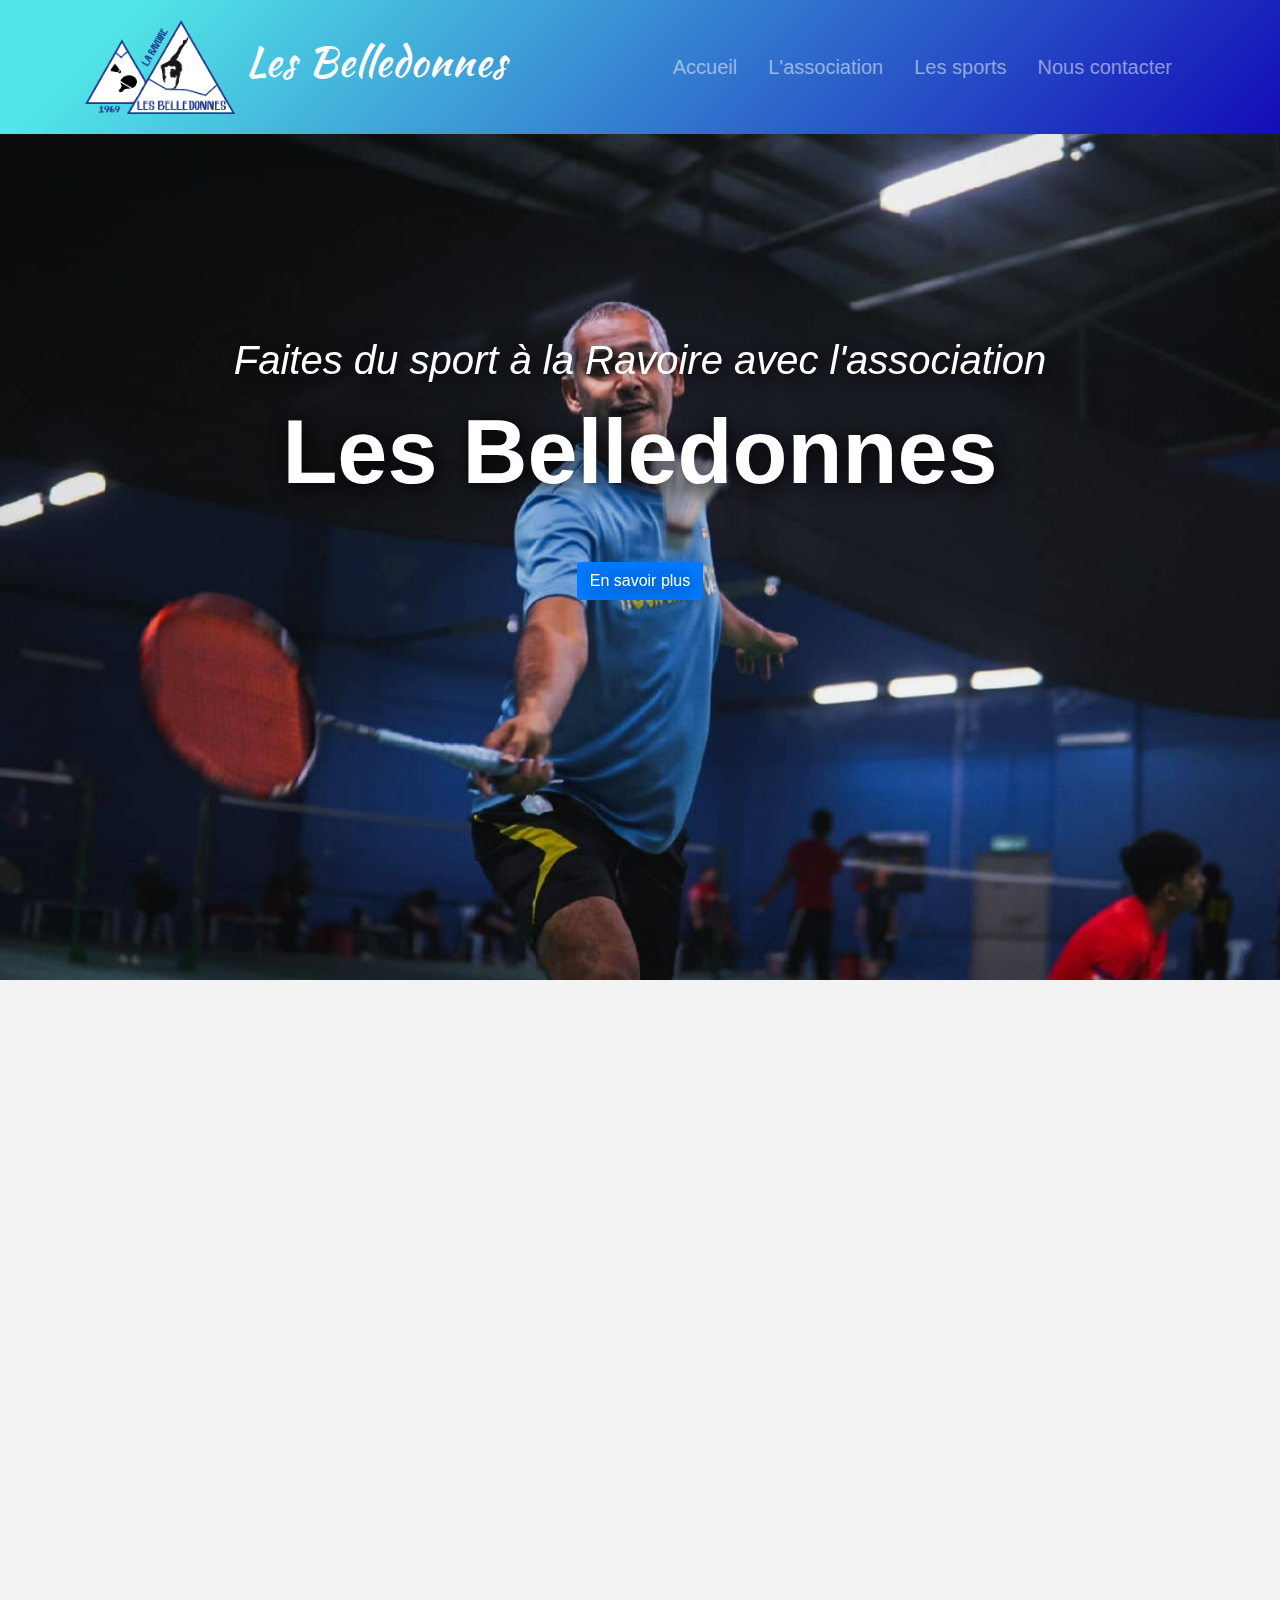
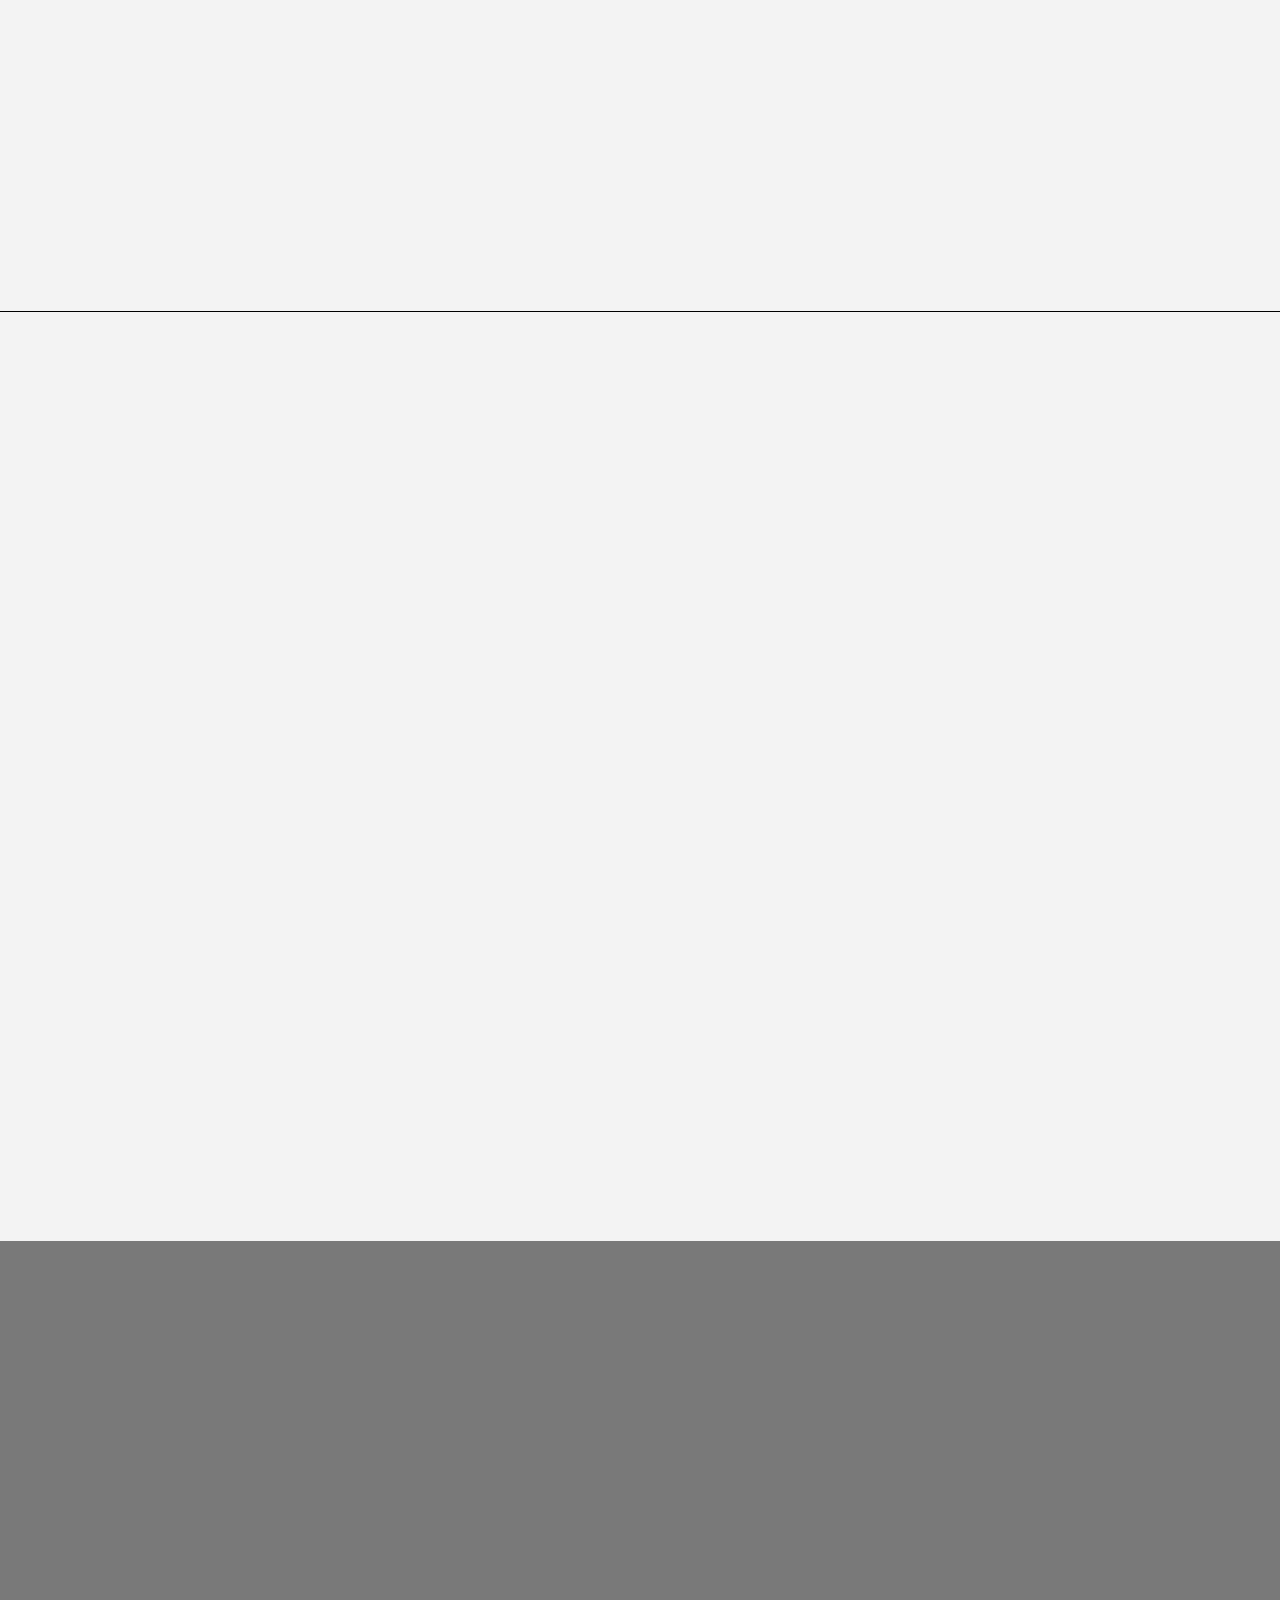
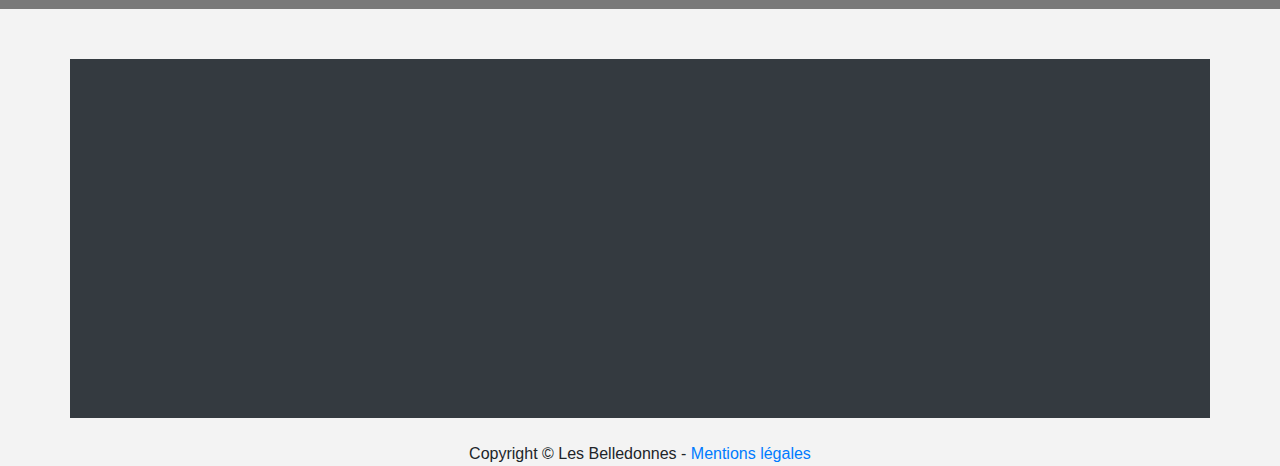
==== commit 89420b88: "fix footer" ====
--- a/index.html
+++ b/index.html
@@ -242,7 +242,7 @@
     </section>
 
     <!--  footer -->
-    <footer id="main-footer" class="text-center">
+    <footer id="main-footer" class="text-center my-4">
         <div class="container">
 
             <p>Copyright &copy;
